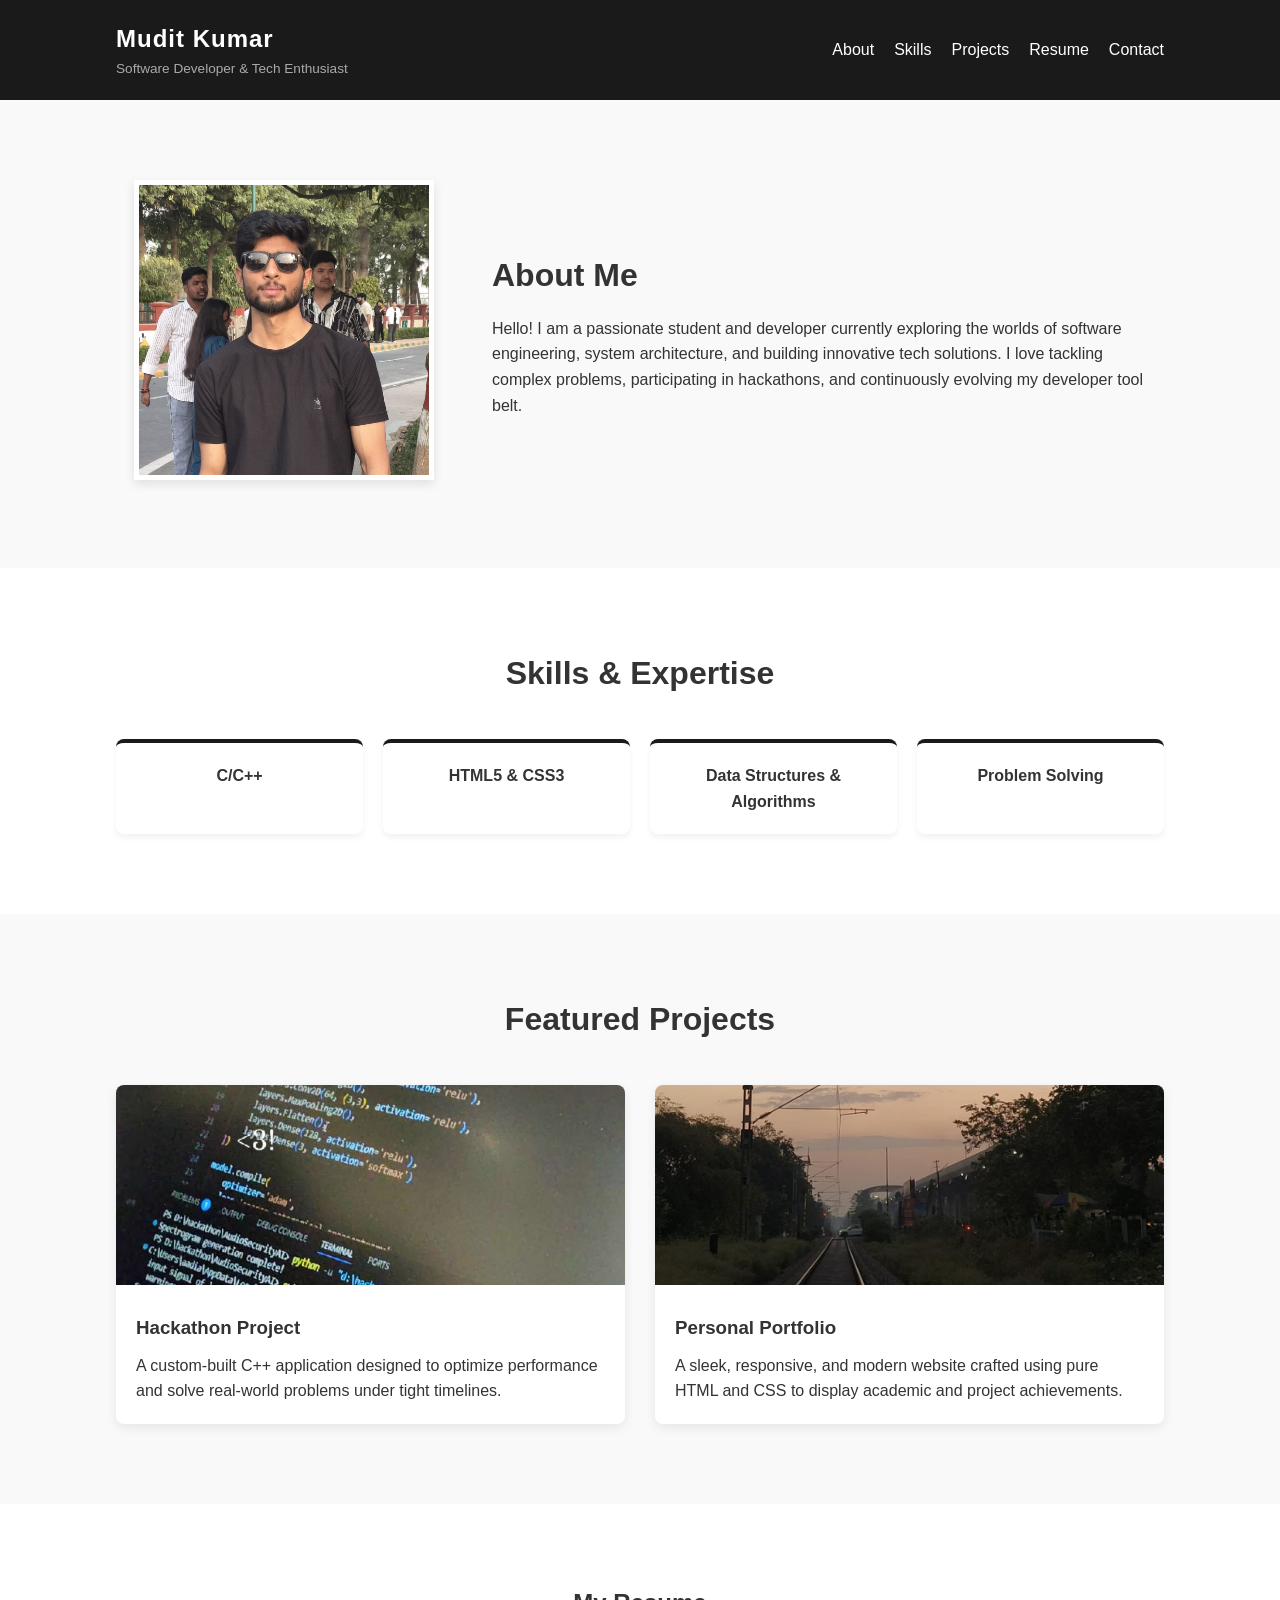
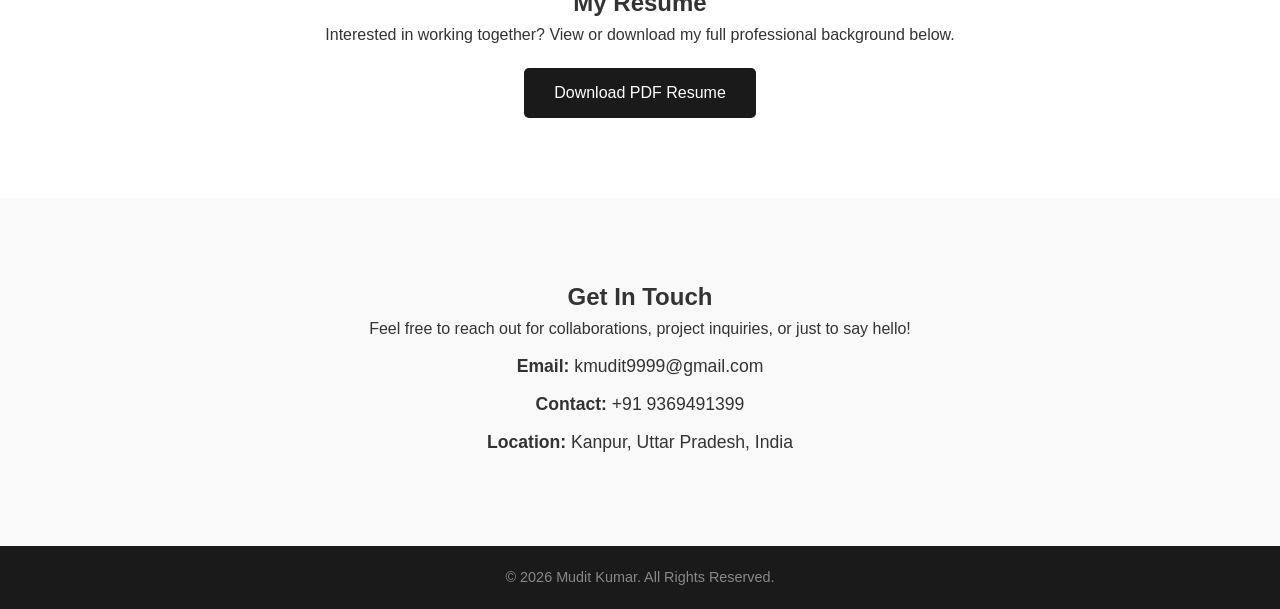
==== Task_01-Portfolio_page/index.html @ 26eecae3 "Added my projects" ====
<!DOCTYPE html>
<html lang="en">
<head>
    <meta charset="UTF-8">
    <meta name="viewport" content="width=device-width, initial-scale=1.0">
    <title>Mudit Kumar | Portfolio</title>
    <link rel="stylesheet" href="style.css">
</head>
<body>

    <header>
        <div class="container header-container">
            <div class="logo">
                <h1>Mudit Kumar</h1>
                <p class="tagline">Software Developer & Tech Enthusiast</p>
            </div>
            <nav>
                <ul>
                    <li><a href="#about">About</a></li>
                    <li><a href="#skills">Skills</a></li>
                    <li><a href="#projects">Projects</a></li>
                    <li><a href="#resume">Resume</a></li>
                    <li><a href="#contact">Contact</a></li>
                </ul>
            </nav>
        </div>
    </header>

    <section id="about" class="section bg-light">
        <div class="container about-container">
            <div class="about-img">
                <img src="images_taks_01\My image.jpeg" alt="Mudit Kumar">
            </div>
            <div class="about-text">
                <h2>About Me</h2>
                <p>Hello! I am a passionate student and developer currently exploring the worlds of software engineering, system architecture, and building innovative tech solutions. I love tackling complex problems, participating in hackathons, and continuously evolving my developer tool belt.</p>
            </div>
        </div>
    </section>

    <section id="skills" class="section">
        <div class="container">
            <h2 class="section-title">Skills & Expertise</h2>
            <div class="skills-grid">
                <div class="skill-card">C/C++</div>
                <div class="skill-card">HTML5 & CSS3</div>
                <div class="skill-card">Data Structures & Algorithms</div>
                <div class="skill-card">Problem Solving</div>
            </div>
        </div>
    </section>

    <section id="projects" class="section bg-light">
        <div class="container">
            <h2 class="section-title">Featured Projects</h2>
            <div class="projects-grid">
                <div class="project-card">
                    <img src="images_taks_01\image2.jpeg" alt="Project One" class="project-img">
                    <div class="project-info">
                        <h3>Hackathon Project</h3>
                        <p>A custom-built C++ application designed to optimize performance and solve real-world problems under tight timelines.</p>
                    </div>
                </div>
                <div class="project-card">
                    <img src="images_taks_01/Wheather2.jpeg" alt="Project Two" class="project-img">
                    <div class="project-info">
                        <h3>Personal Portfolio</h3>
                        <p>A sleek, responsive, and modern website crafted using pure HTML and CSS to display academic and project achievements.</p>
                    </div>
                </div>
            </div>
        </div>
    </section>

    <section id="resume" class="section url-section">
        <div class="container text-center">
            <h2>My Resume</h2>
            <p>Interested in working together? View or download my full professional background below.</p>
            <a href="resume.pdf" class="btn" download>Download PDF Resume</a>
        </div>
    </section>

    <section id="contact" class="section bg-light">
        <div class="container text-center">
            <h2>Get In Touch</h2>
            <p>Feel free to reach out for collaborations, project inquiries, or just to say hello!</p>
            <div class="contact-details">
                <p><strong>Email:</strong> kmudit9999@gmail.com</p>
                <p><strong>Contact:</strong> +91 9369491399 </p>
                <p><strong>Location:</strong> Kanpur, Uttar Pradesh, India</p>
            </div>
        </div>
    </section>

    <footer>
        <div class="container text-center">
            <p>&copy; 2026 Mudit Kumar. All Rights Reserved.</p>
        </div>
    </footer>

</body>
</html>
---- Task_01-Portfolio_page/style.css ----
/* --- Reset & Base Styles --- */
* {
    margin: 0;
    padding: 0;
    box-sizing: border-box;
}

body {
    font-family: 'Segoe UI', Tahoma, Geneva, Verdana, sans-serif;
    line-height: 1.6;
    color: #333;
    scroll-behavior: smooth;
}

.container {
    width: 85%;
    max-width: 1100px;
    margin: 0 auto;
    padding: 0 20px;
}

.section {
    padding: 80px 0;
}

.bg-light {
    background-color: #f9f9f9;
}

.section-title {
    text-align: center;
    margin-bottom: 40px;
    font-size: 2rem;
    position: relative;
}

.text-center {
    text-align: center;
}

/* --- Header & Navigation --- */
header {
    background: #1a1a1a;
    color: #fff;
    padding: 20px 0;
    position: sticky;
    top: 0;
    z-index: 100;
}

.header-container {
    display: flex;
    justify-content: space-between;
    align-items: center;
    flex-wrap: wrap;
}

.logo h1 {
    font-size: 1.5rem;
    letter-spacing: 1px;
}

.tagline {
    font-size: 0.85rem;
    color: #aaa;
}

nav ul {
    display: flex;
    list-style: none;
}

nav ul li {
    margin-left: 20px;
}

nav ul li a {
    color: #fff;
    text-decoration: none;
    font-size: 1rem;
    transition: color 0.3s ease;
}

nav ul li a:hover {
    color: #00bcd4;
}

/* --- About Section --- */
.about-container {
    display: flex;
    align-items: center;
    gap: 40px;
    flex-wrap: wrap;
}

.about-img {
    flex: 1;
    min-width: 250px;
    text-align: center;
}

.about-img img {
    width: 300px;
    height: 300px;
    /* border-radius: 50%; */
    object-fit: cover;
    border: 5px solid #fff;
    box-shadow: 0 4px 10px rgba(0,0,0,0.1);
}

.about-text {
    flex: 2;
    min-width: 300px;
}

.about-text h2 {
    margin-bottom: 15px;
    font-size: 2rem;
}

/* --- Skills Section --- */
.skills-grid {
    display: grid;
    grid-template-columns: repeat(auto-fit, minmax(180px, 1fr));
    gap: 20px;
    text-align: center;
}

.skill-card {
    background: #fff;
    padding: 20px;
    border-radius: 8px;
    box-shadow: 0 4px 6px rgba(0,0,0,0.05);
    border-top: 4px solid #1a1a1a;
    font-weight: bold;
    transition: transform 0.3s ease;
}

.skill-card:hover {
    transform: translateY(-5px);
}

/* --- Projects Section --- */
.projects-grid {
    display: grid;
    grid-template-columns: repeat(auto-fit, minmax(300px, 1fr));
    gap: 30px;
}

.project-card {
    background: #fff;
    border-radius: 8px;
    overflow: hidden;
    box-shadow: 0 4px 12px rgba(0,0,0,0.08);
}

.project-img {
    width: 100%;
    height: 200px;
    object-fit: cover;
}

.project-info {
    padding: 20px;
}

.project-info h3 {
    margin-bottom: 10px;
}

/* --- Buttons & Action Links --- */
.btn {
    display: inline-block;
    background: #1a1a1a;
    color: #fff;
    padding: 12px 30px;
    text-decoration: none;
    border-radius: 5px;
    margin-top: 20px;
    transition: background 0.3s ease;
}

.btn:hover {
    background: #00bcd4;
}

.contact-details p {
    margin: 10px 0;
    font-size: 1.1rem;
}

/* --- Footer --- */
footer {
    background: #1a1a1a;
    color: #888;
    padding: 20px 0;
    font-size: 0.9rem;
}

/* --- Responsive Media Queries --- */
@media (max-width: 768px) {
    .header-container {
        flex-direction: column;
        text-align: center;
    }
    
    nav ul {
        margin-top: 15px;
    }
    
    nav ul li {
        margin: 0 10px;
    }
    
    .about-container {
        flex-direction: column;
        text-align: center;
    }
}
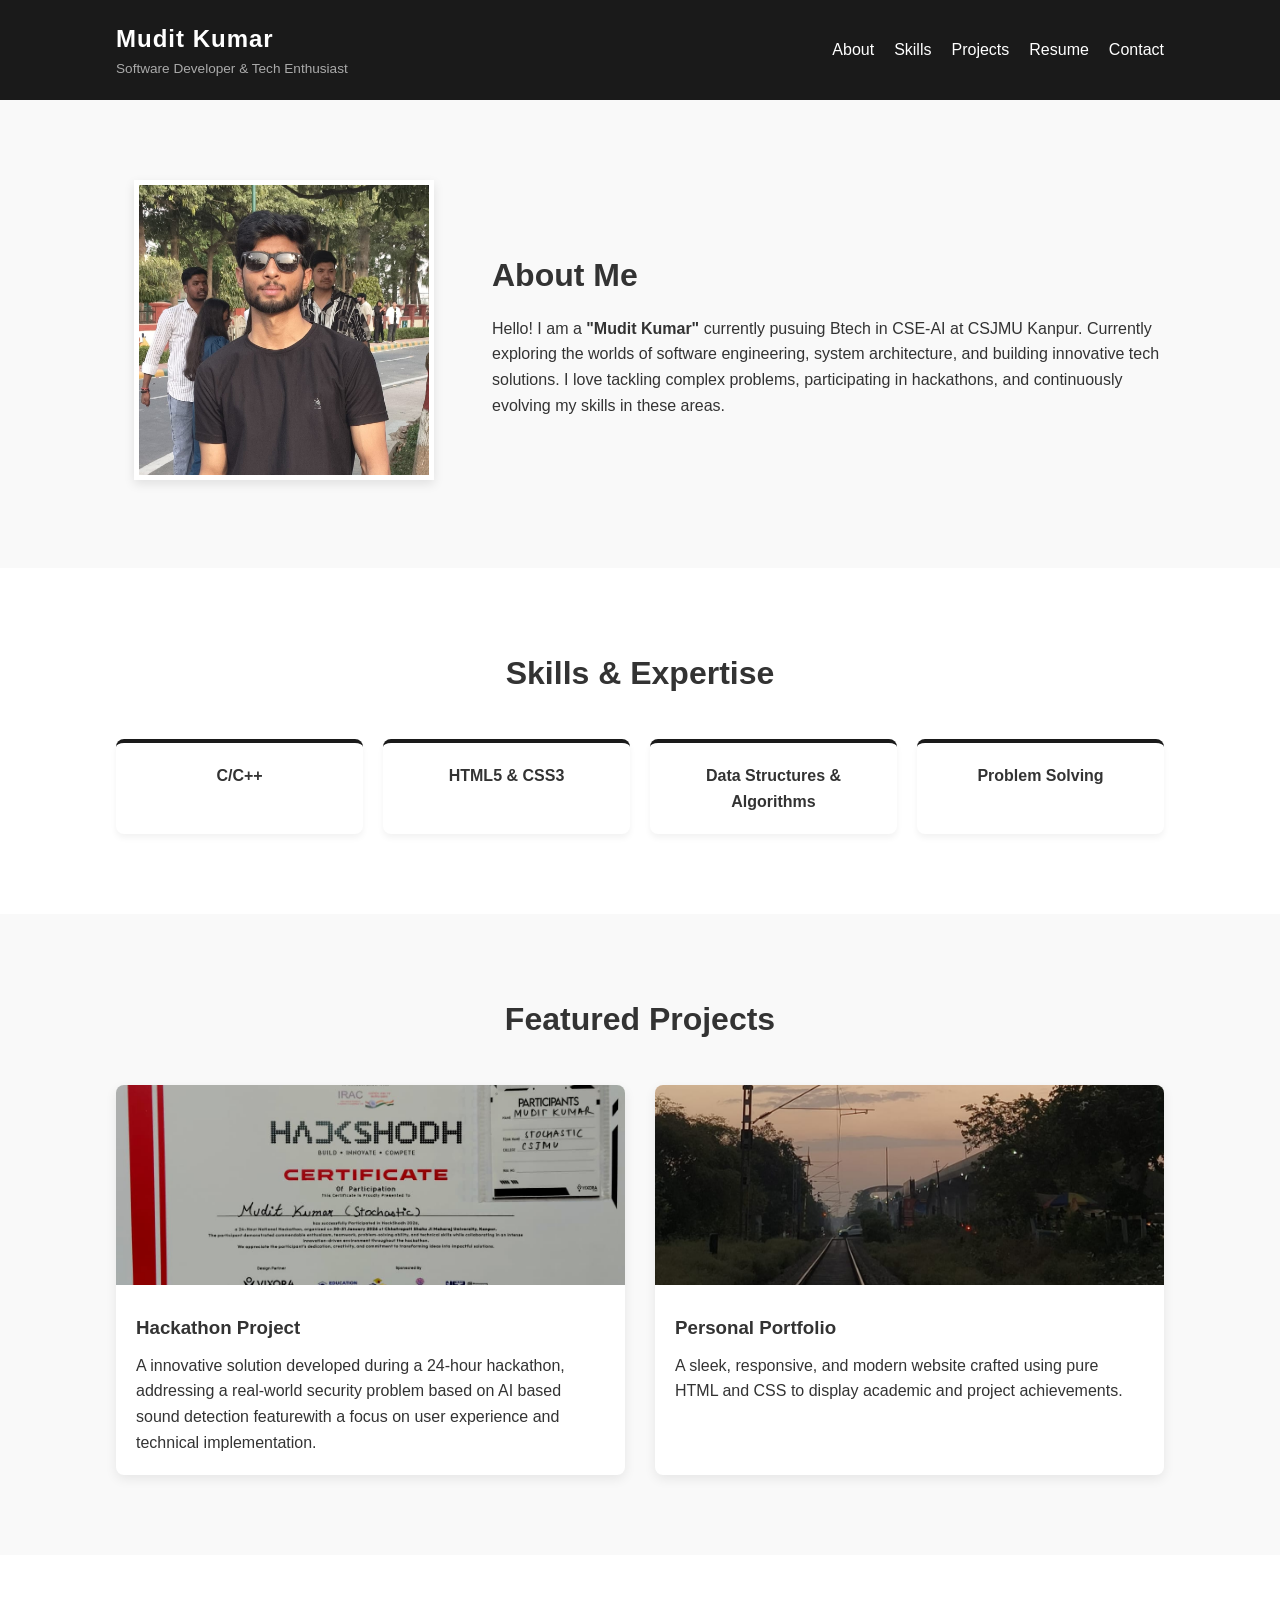
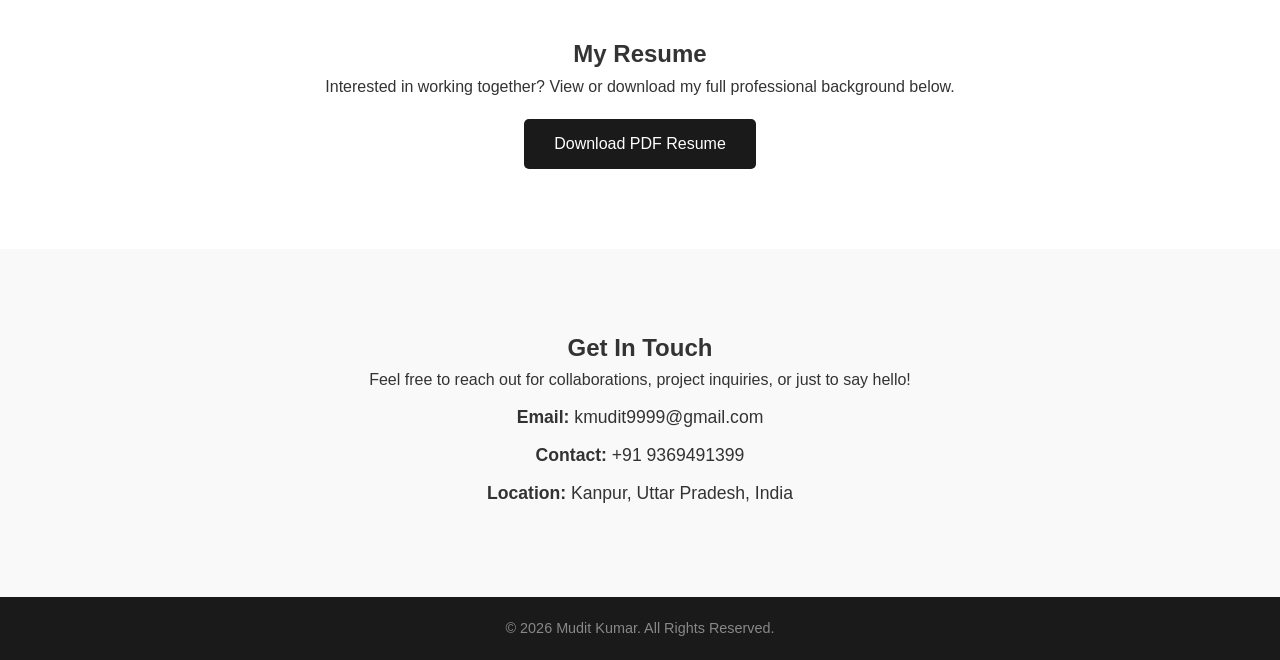
==== commit 11cbe769: "preview my details" ====
--- a/Task_01-Portfolio_page/index.html
+++ b/Task_01-Portfolio_page/index.html
@@ -33,7 +33,8 @@
             </div>
             <div class="about-text">
                 <h2>About Me</h2>
-                <p>Hello! I am a passionate student and developer currently exploring the worlds of software engineering, system architecture, and building innovative tech solutions. I love tackling complex problems, participating in hackathons, and continuously evolving my developer tool belt.</p>
+                <p> Hello! I am a<b> "Mudit Kumar"</b> currently pusuing Btech in CSE-AI at CSJMU Kanpur.
+                    Currently exploring the worlds of software engineering, system architecture, and building innovative tech solutions. I love tackling complex problems, participating in hackathons, and continuously evolving my skills in these areas.</p>
             </div>
         </div>
     </section>
@@ -55,10 +56,10 @@
             <h2 class="section-title">Featured Projects</h2>
             <div class="projects-grid">
                 <div class="project-card">
-                    <img src="images_taks_01\image2.jpeg" alt="Project One" class="project-img">
+                    <img src="images_taks_01\Hackathon.jpeg" alt="Project One" class="project-img">
                     <div class="project-info">
                         <h3>Hackathon Project</h3>
-                        <p>A custom-built C++ application designed to optimize performance and solve real-world problems under tight timelines.</p>
+                        <p>A innovative solution developed during a 24-hour hackathon, addressing a real-world security problem based on AI based sound detection featurewith a focus on user experience and technical implementation.</p>
                     </div>
                 </div>
                 <div class="project-card">
